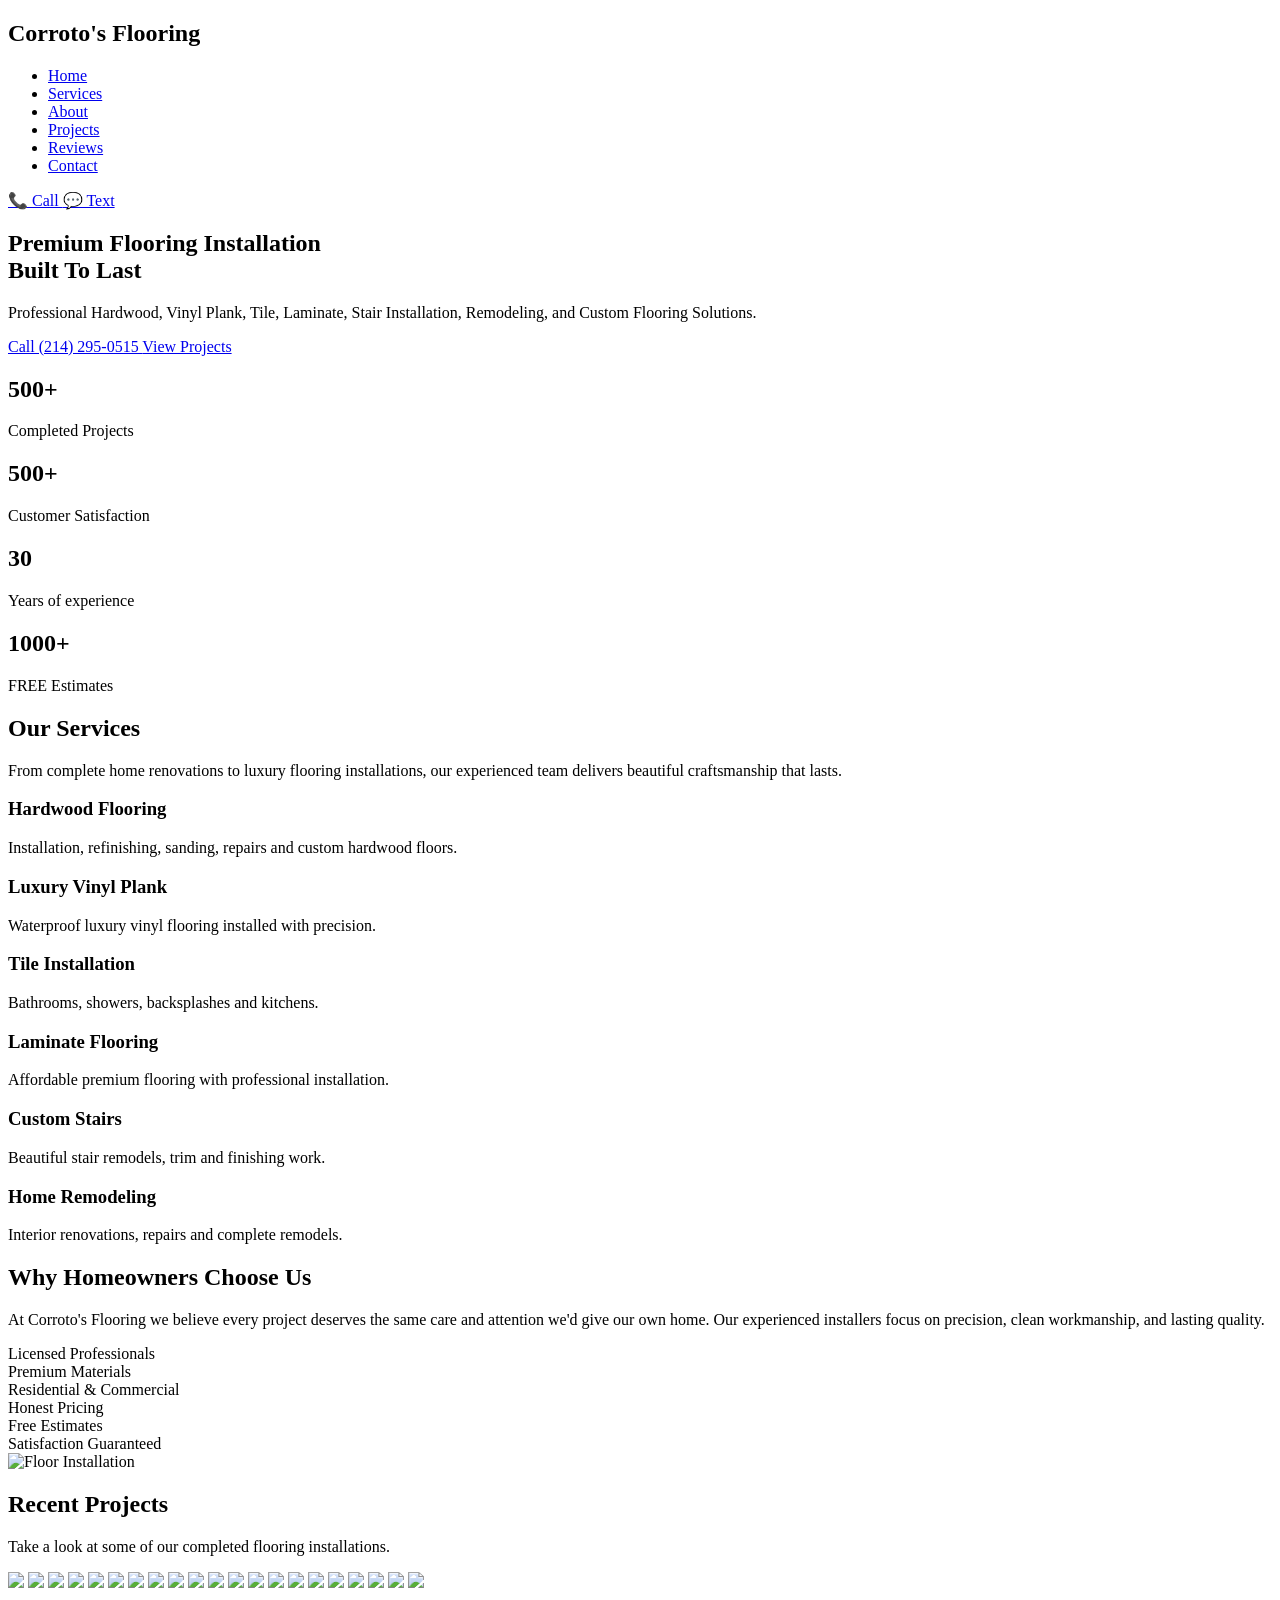
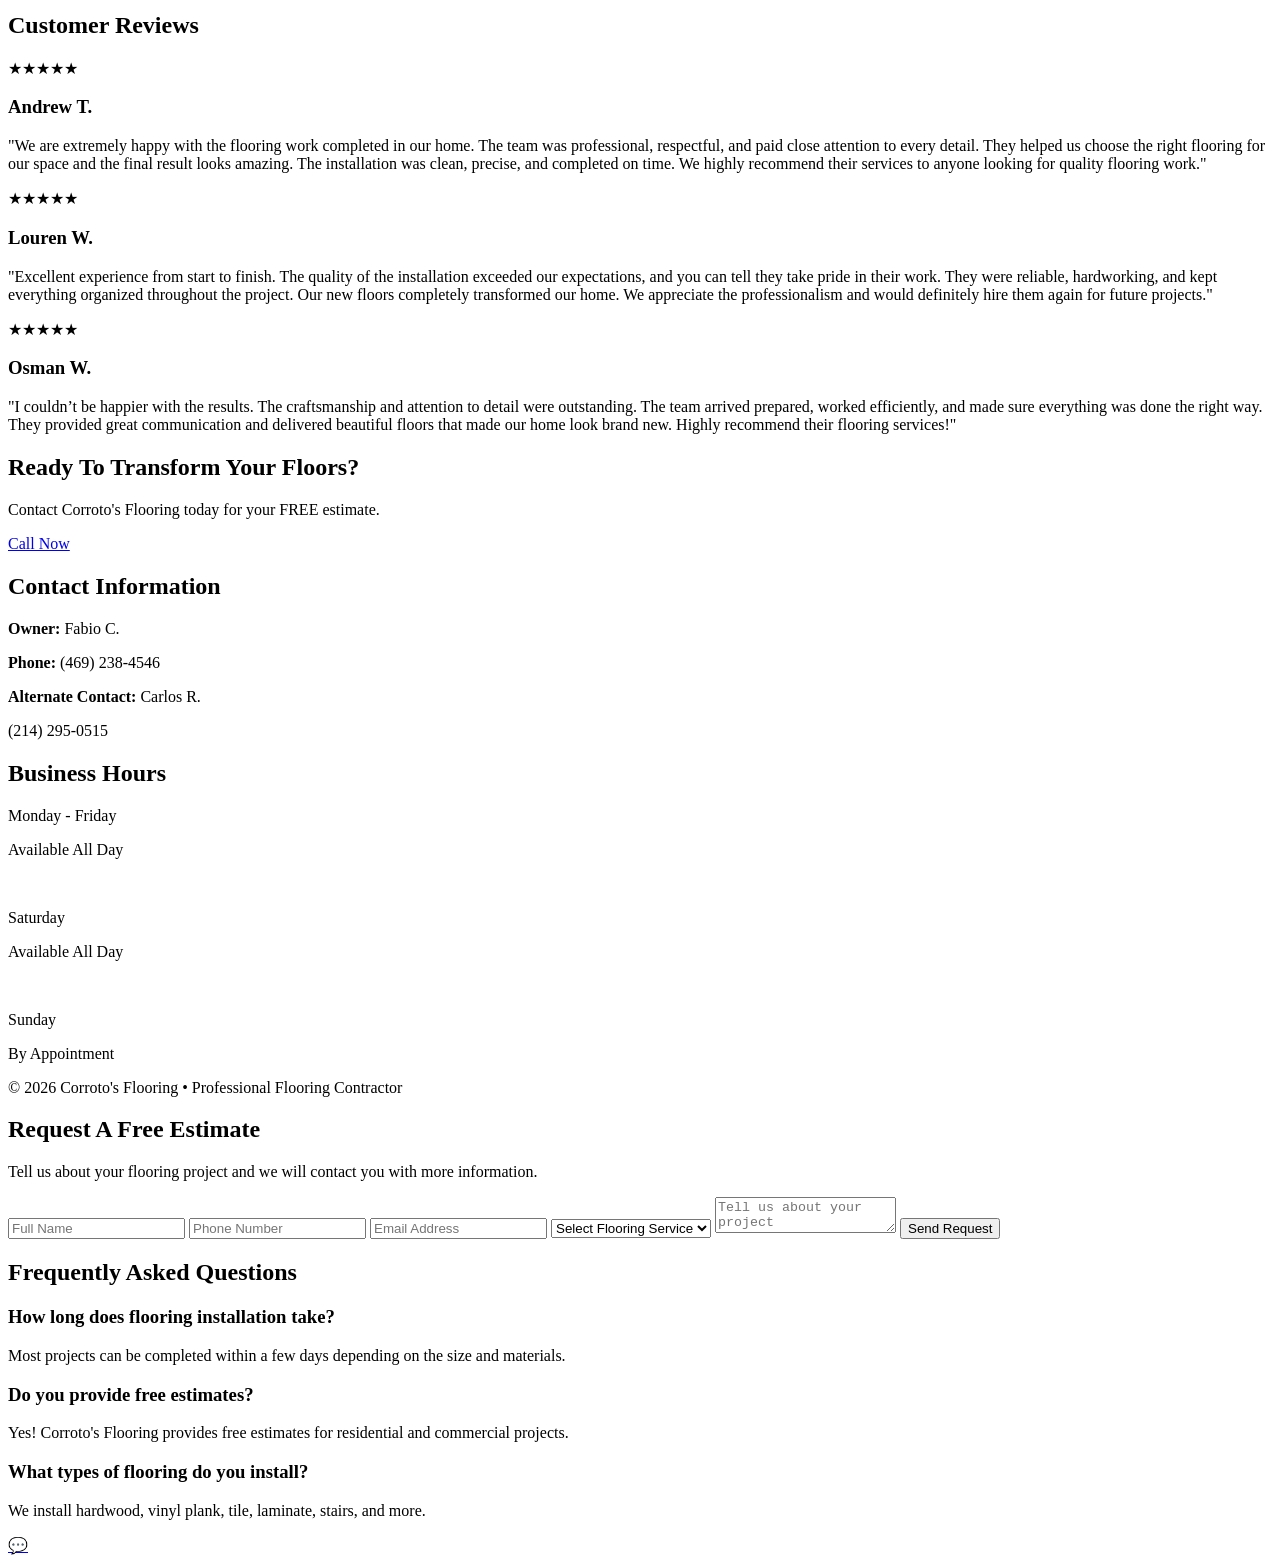
==== index.html @ 6f664d43 "Rename index (2).html to index.html" ====
<!DOCTYPE html>
<html lang="en">

<head>

<meta charset="UTF-8">
<meta name="viewport" content="width=device-width, initial-scale=1.0">

<title>Corroto's Flooring | Professional Flooring Contractor</title>

<meta name="description" content="Professional hardwood, vinyl, laminate, tile flooring installation. Residential & Commercial. Free Estimates.">

<link rel="preconnect" href="https://fonts.googleapis.com">
<link rel="preconnect" href="https://fonts.gstatic.com" crossorigin>

<link href="https://fonts.googleapis.com/css2?family=Poppins:wght@300;400;500;600;700&family=Playfair+Display:wght@600;700&display=swap" rel="stylesheet">

<link rel="stylesheet" href="style.css">

<script src="https://kit.fontawesome.com/6b54b53b0d.js" crossorigin="anonymous"></script>

</head>

<body>

<header>

<nav>

<div class="logo">
<h2>Corroto's Flooring</h2>
</div>

<ul>

<li><a href="#home">Home</a></li>

<li><a href="#services">Services</a></li>

<li><a href="#about">About</a></li>

<li><a href="#gallery">Projects</a></li>

<li><a href="#reviews">Reviews</a></li>

<li><a href="#contact">Contact</a></li>

</ul>

<div class="phone-options">

<a href="tel:+12142950515" class="nav-btn">
📞 Call 
</a>

<a href="sms:+14692384546" class="nav-btn">
💬 Text
</a>
</a>

</div>

</nav>

</header>

<section class="hero" id="home">

<div class="hero-overlay"></div>

<div class="hero-content">

<h1>

Premium Flooring Installation
<br>
Built To Last

</h1>

<p>

Professional Hardwood, Vinyl Plank, Tile,
Laminate, Stair Installation, Remodeling,
and Custom Flooring Solutions.

</p>

<div class="hero-buttons">

<a href="tel:+14692384546" class="button">

<i class="fa-solid fa-phone"></i>

Call (214) 295-0515
</a>

<a href="#gallery" class="button outline">

View Projects

</a>

</div>

</div>

</section>

<section class="stats">

<div>

<h2>500+</h2>

<p>Completed Projects</p>

</div>

<div>

<h2>500+</h2>

<p>Customer Satisfaction</p>

</div>

<div>
  
<h2>30</h2>

<p>Years of experience</p>

</div>

<div>

<h2>1000+</h2>

<p>FREE Estimates</p>

</div>

</section>

<section id="services">

<h2 class="title">

Our Services

</h2>

<p class="subtitle">

From complete home renovations to luxury flooring installations,
our experienced team delivers beautiful craftsmanship that lasts.

</p>

<div class="services">

<div class="card">

<i class="fa-solid fa-tree"></i>

<h3>Hardwood Flooring</h3>

<p>

Installation, refinishing, sanding,
repairs and custom hardwood floors.

</p>

</div>

<div class="card">

<i class="fa-solid fa-border-all"></i>

<h3>Luxury Vinyl Plank</h3>

<p>

Waterproof luxury vinyl flooring
installed with precision.

</p>

</div>

<div class="card">

<i class="fa-solid fa-table-cells-large"></i>

<h3>Tile Installation</h3>

<p>

Bathrooms, showers,
backsplashes and kitchens.

</p>

</div>

<div class="card">

<i class="fa-solid fa-house"></i>

<h3>Laminate Flooring</h3>

<p>

Affordable premium flooring
with professional installation.

</p>

</div>

<div class="card">

<i class="fa-solid fa-stairs"></i>

<h3>Custom Stairs</h3>

<p>

Beautiful stair remodels,
trim and finishing work.

</p>

</div>

<div class="card">

<i class="fa-solid fa-hammer"></i>

<h3>Home Remodeling</h3>

<p>

Interior renovations,
repairs and complete remodels.

</p>

</div>

</div>

</section>

<section id="about">

<div class="about-grid">

<div>

<h2 class="title">

Why Homeowners Choose Us

</h2>

<p>

At Corroto's Flooring we believe every project deserves
the same care and attention we'd give our own home.

Our experienced installers focus on precision,
clean workmanship,
and lasting quality.

</p>

<div class="features">

<div>

<i class="fa-solid fa-circle-check"></i>

Licensed Professionals

</div>

<div>

<i class="fa-solid fa-circle-check"></i>

Premium Materials

</div>

<div>

<i class="fa-solid fa-circle-check"></i>

Residential & Commercial

</div>

<div>

<i class="fa-solid fa-circle-check"></i>

Honest Pricing

</div>

<div>

<i class="fa-solid fa-circle-check"></i>

Free Estimates

</div>

<div>

<i class="fa-solid fa-circle-check"></i>

Satisfaction Guaranteed

</div>

</div>

</div>

<div class="about-image">

<img src="https://i.ibb.co/N6Cy1PF7/image.jpg" alt="Floor Installation">

</div>

</div>

</section>

<section id="gallery">

<h2 class="title">

Recent Projects

</h2>

<p class="subtitle">

Take a look at some of our completed flooring installations.

</p>

<div class="gallery">

<img src="https://i.ibb.co/WW5D8sbW/image.jpg">

<img src="https://i.ibb.co/C5DVwyGJ/image.jpg">

<img src="https://i.ibb.co/bM2jLgqq/image.jpg">

<img src="https://i.ibb.co/d0y7y1Lz/image.jpg">

<img src="https://i.ibb.co/whxt0j6W/image.jpg">

<img src="https://i.ibb.co/TBwwk15v/image.jpg">

<img src="https://i.ibb.co/SXjQKZxp/image.jpg">

<img src="https://i.ibb.co/Lhz56zPG/image.jpg">

<img src="https://i.ibb.co/j9f8jXvC/image.jpg">

<img src="https://i.ibb.co/zV53fdcP/image.jpg">

<img src="https://i.ibb.co/s9tkvRxm/image.jpg">

<img src="https://i.ibb.co/C3jX6jCG/image.jpg">

<img src="https://i.ibb.co/LDsBVf24/image.jpg">

<img src="https://i.ibb.co/Rk0jtwTz/image.jpg">

<img src="https://i.ibb.co/rf21qm6G/image.jpg">

<img src="https://i.ibb.co/gZpr4bZk/image.jpg">

<img src="https://i.ibb.co/NgX6dGxz/image.jpg">

<img src="https://i.ibb.co/8gKqf8YQ/image.jpg">

<img src="https://i.ibb.co/bRJD1Ytm/image.jpg">

<img src="https://i.ibb.co/N6Cy1PF7/image.jpg">

<img src="https://i.ibb.co/hF75SMGG/image.jpg">

</div>

</section>

<section id="reviews">

<h2 class="title">

Customer Reviews

</h2>

<div class="reviews">

<div class="review">

★★★★★

<h3>Andrew T.</h3>

<p>

"We are extremely happy with the flooring work completed in our home. The team was professional, respectful, and paid close attention to every detail. They helped us choose the right flooring for our space and the final result looks amazing. The installation was clean, precise, and completed on time. We highly recommend their services to anyone looking for quality flooring work."

</p>

</div>

<div class="review">

★★★★★

<h3>Louren W.</h3>

<p>

"Excellent experience from start to finish. The quality of the installation exceeded our expectations, and you can tell they take pride in their work. They were reliable, hardworking, and kept everything organized throughout the project. Our new floors completely transformed our home. We appreciate the professionalism and would definitely hire them again for future projects."

</p>

</div>

<div class="review">

★★★★★

<h3>Osman W.</h3>

<p>

"I couldn’t be happier with the results. The craftsmanship and attention to detail were outstanding. The team arrived prepared, worked efficiently, and made sure everything was done the right way. They provided great communication and delivered beautiful floors that made our home look brand new. Highly recommend their flooring services!"


</p>

</div>

</div>

</section>

<section class="cta">

<h2>

Ready To Transform Your Floors?

</h2>

<p>

Contact Corroto's Flooring today for your FREE estimate.

</p>

<a href="tel:+14692384546" class="button">

Call Now

</a>

</section>

<section id="contact">

<div class="contact">

<div>

<h2>

Contact Information

</h2>

<p>

<strong>Owner:</strong> Fabio C.

</p>

<p>

<strong>Phone:</strong>

(469) 238-4546

</p>

<p>

<strong>Alternate Contact:</strong>

Carlos R.

</p>

<p>

(214) 295-0515

</p>

</div>

<div>

<h2>

Business Hours

</h2>

<p>Monday - Friday</p>

<p>Available All Day</p>

<br>

<p>Saturday</p>

<p>Available All Day</p>

<br>

<p>Sunday</p>

<p>By Appointment</p>

</div>

</div>

</section>

<footer>

© 2026 Corroto's Flooring • Professional Flooring Contractor

</footer>

<script src="script.js"></script>

</body>

</html>
<section id="estimate" class="estimate">

<h2 class="title">
Request A Free Estimate
</h2>

<p class="subtitle">
Tell us about your flooring project and we will contact you with more information.
</p>

<form class="estimate-form">

<input type="text" placeholder="Full Name" required>

<input type="tel" placeholder="Phone Number" required>

<input type="email" placeholder="Email Address">

<select>
<option>Select Flooring Service</option>
<option>Hardwood Flooring</option>
<option>Luxury Vinyl Plank</option>
<option>Tile Installation</option>
<option>Laminate Flooring</option>
<option>Stair Installation</option>
<option>Remodeling</option>
</select>

<textarea placeholder="Tell us about your project"></textarea>

<button type="submit">
Send Request
</button>

</form>

</section>
<section class="faq">

<h2 class="title">
Frequently Asked Questions
</h2>


<div class="faq-box">

<h3>
How long does flooring installation take?
</h3>

<p>
Most projects can be completed within a few days depending on the size and materials.
</p>

</div>


<div class="faq-box">

<h3>
Do you provide free estimates?
</h3>

<p>
Yes! Corroto's Flooring provides free estimates for residential and commercial projects.
</p>

</div>


<div class="faq-box">

<h3>
What types of flooring do you install?
</h3>

<p>
We install hardwood, vinyl plank, tile, laminate, stairs, and more.
</p>

</div>

</section>

<a href="sms:+14692384546" class="text-floating">
💬
</a>
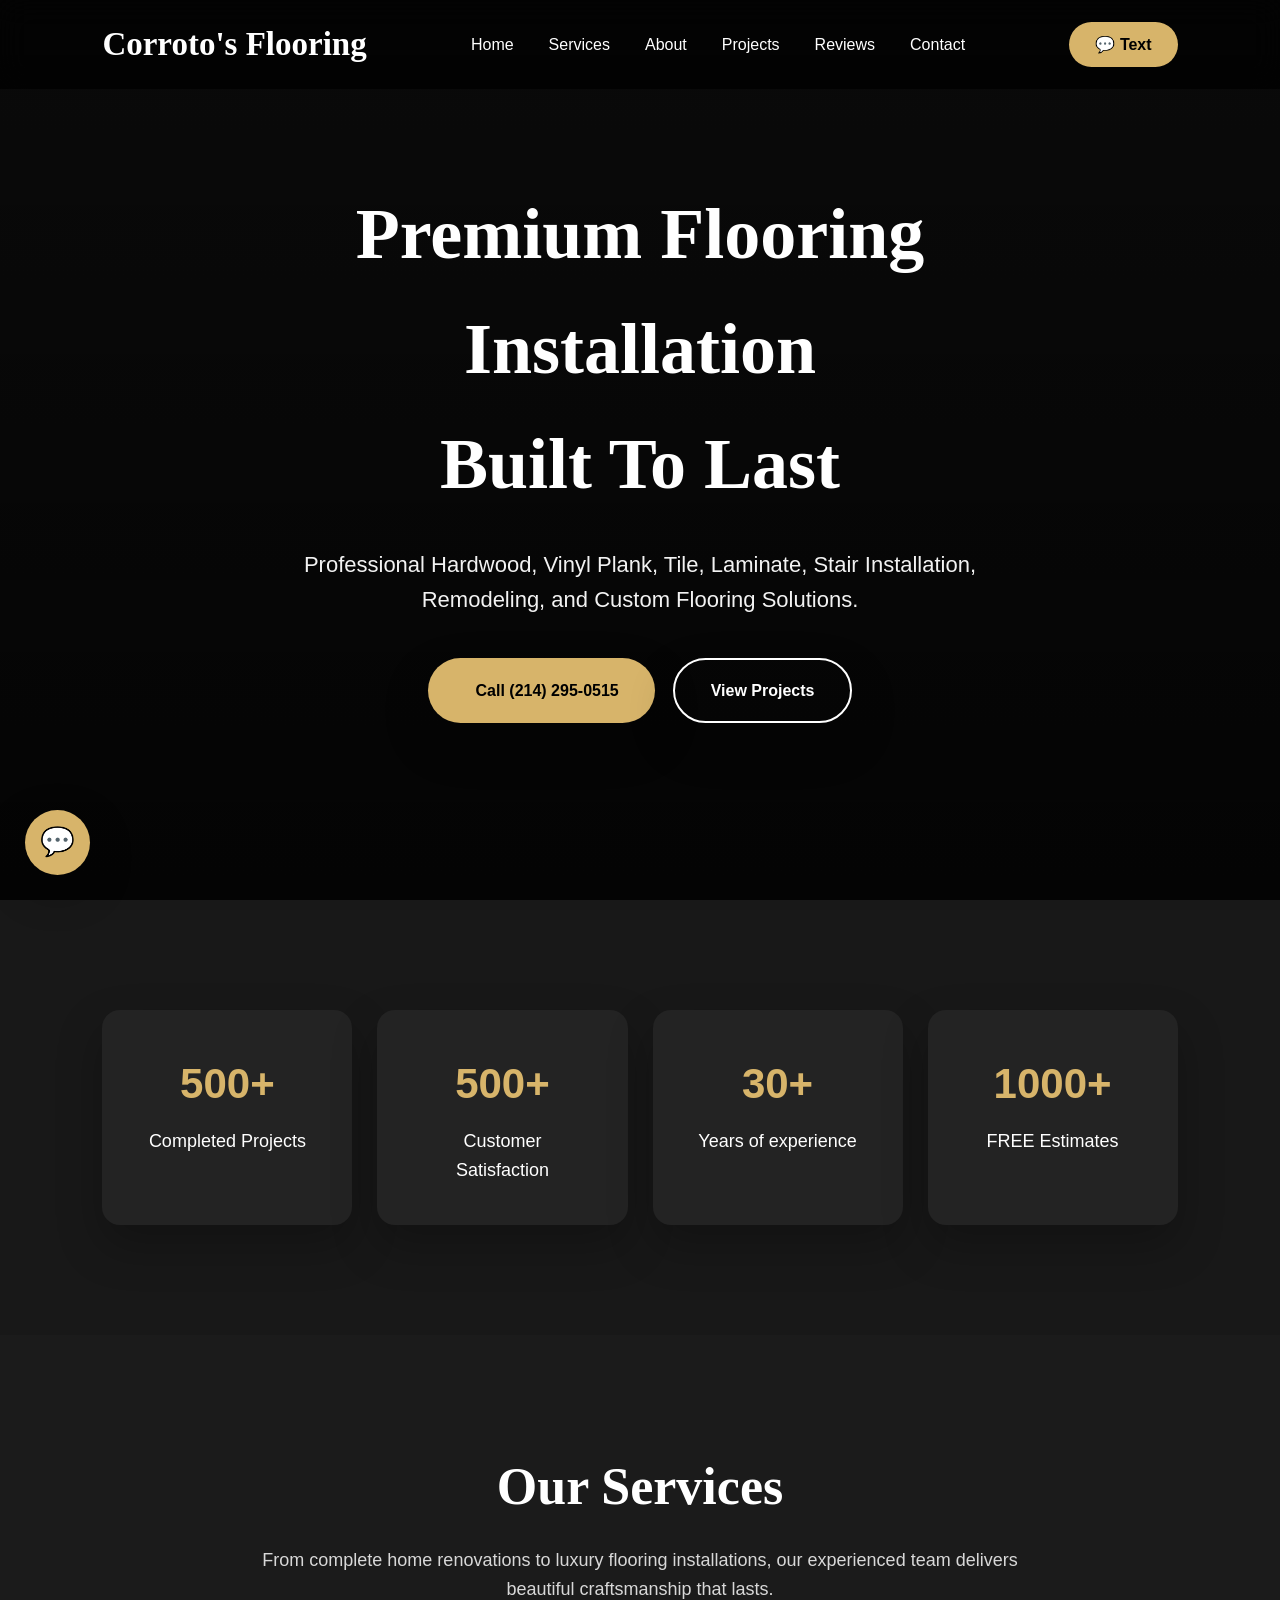
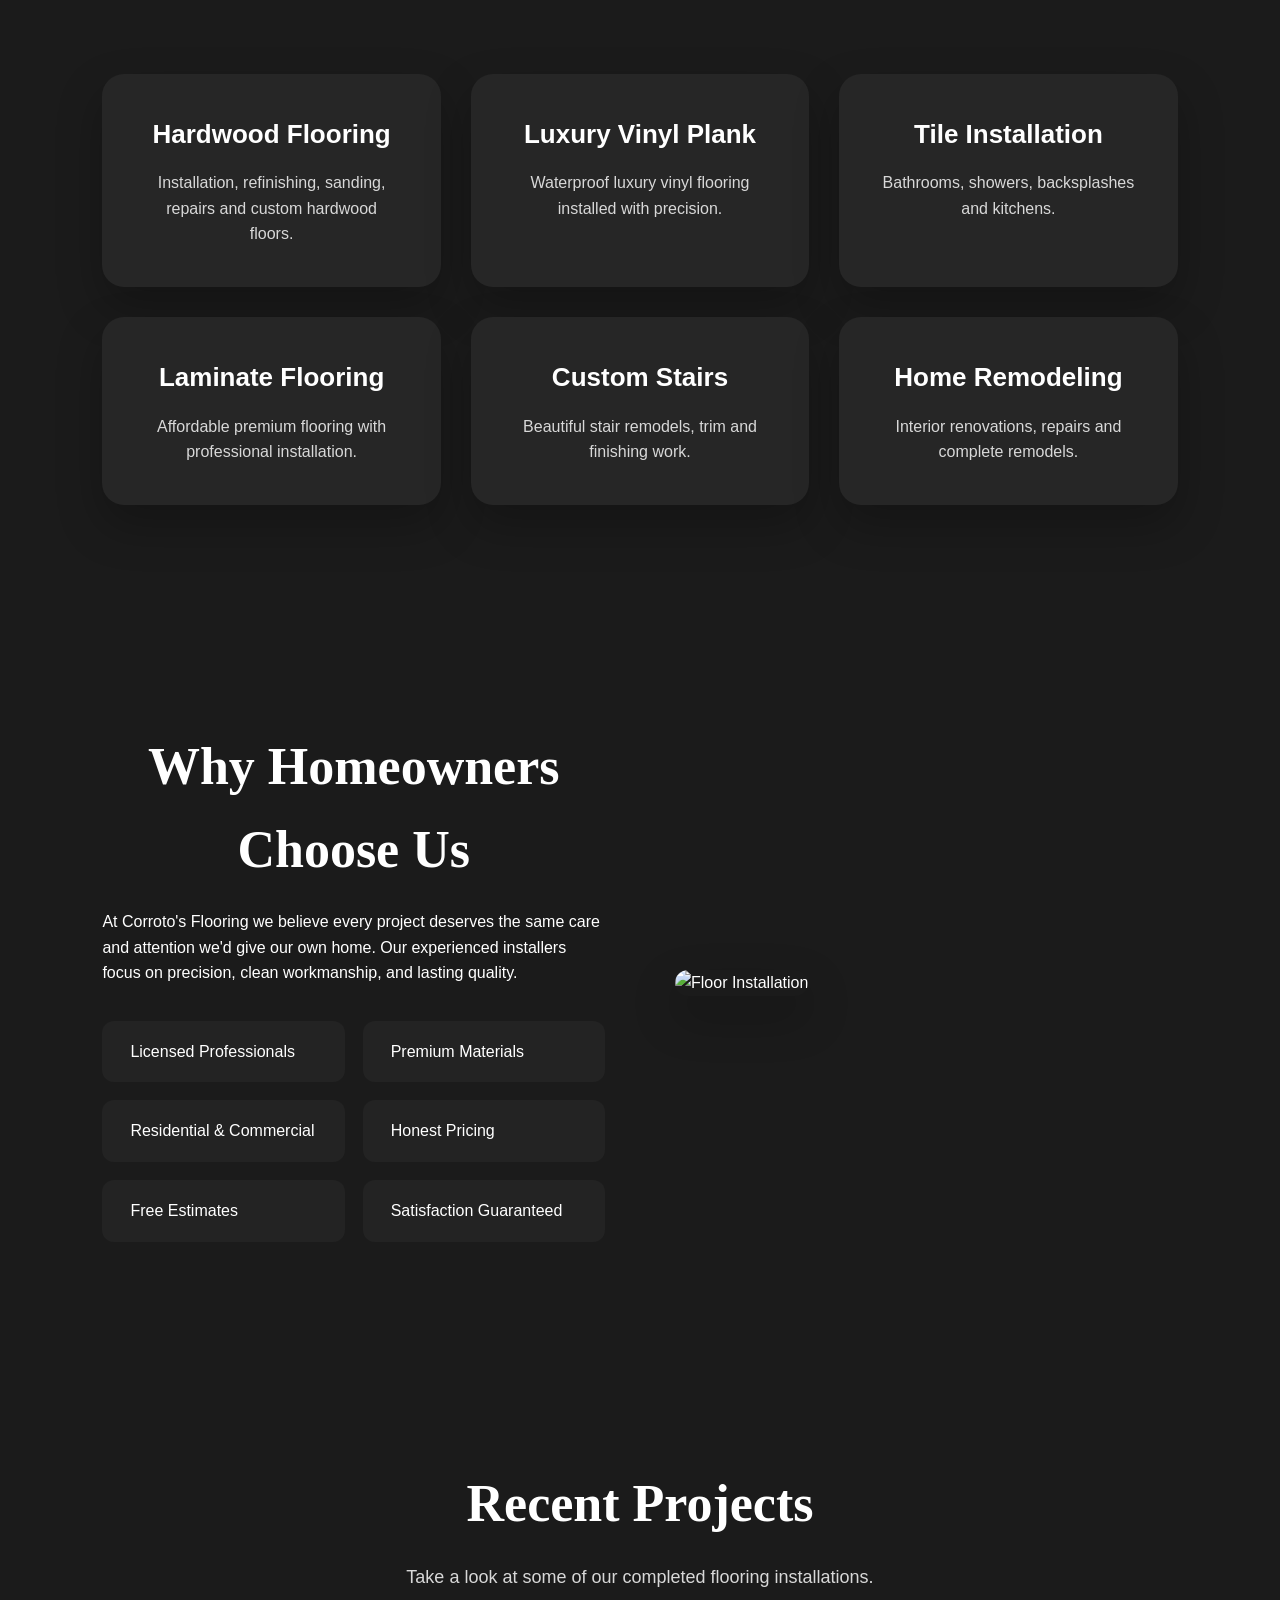
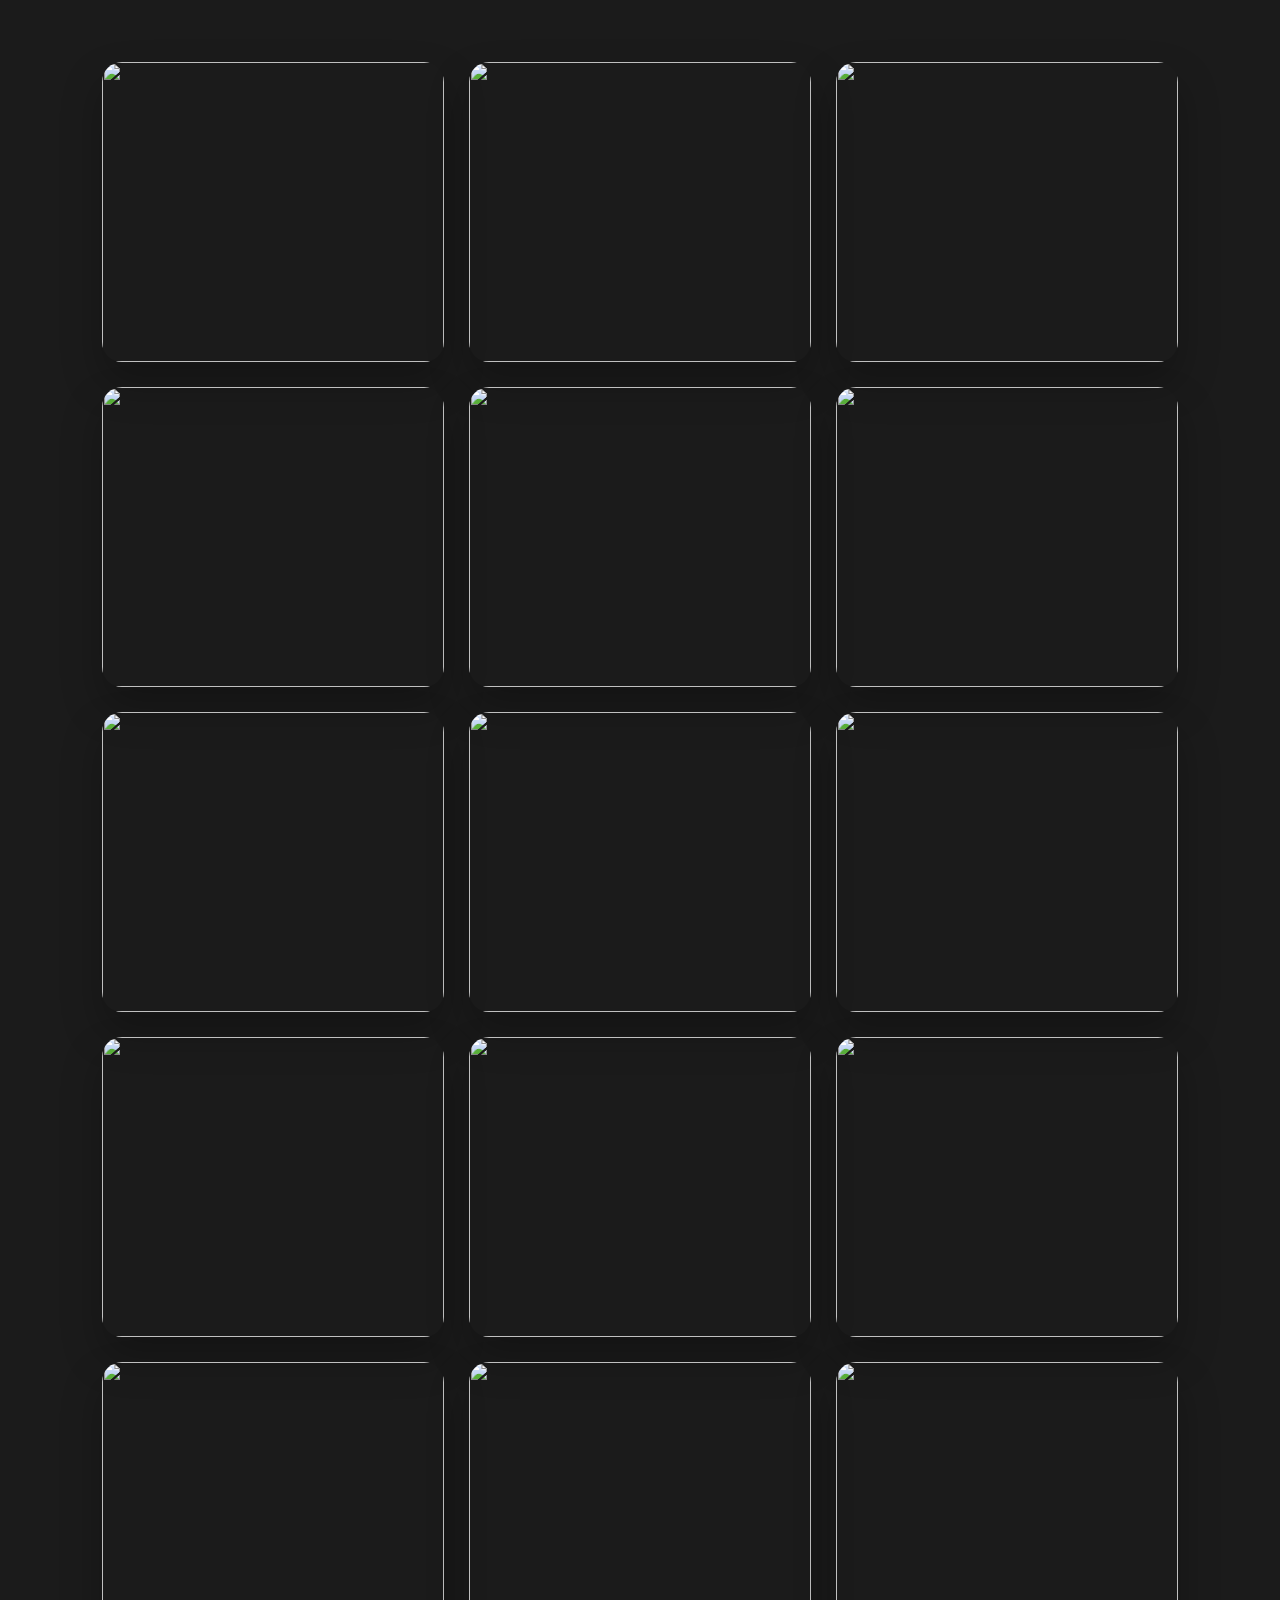
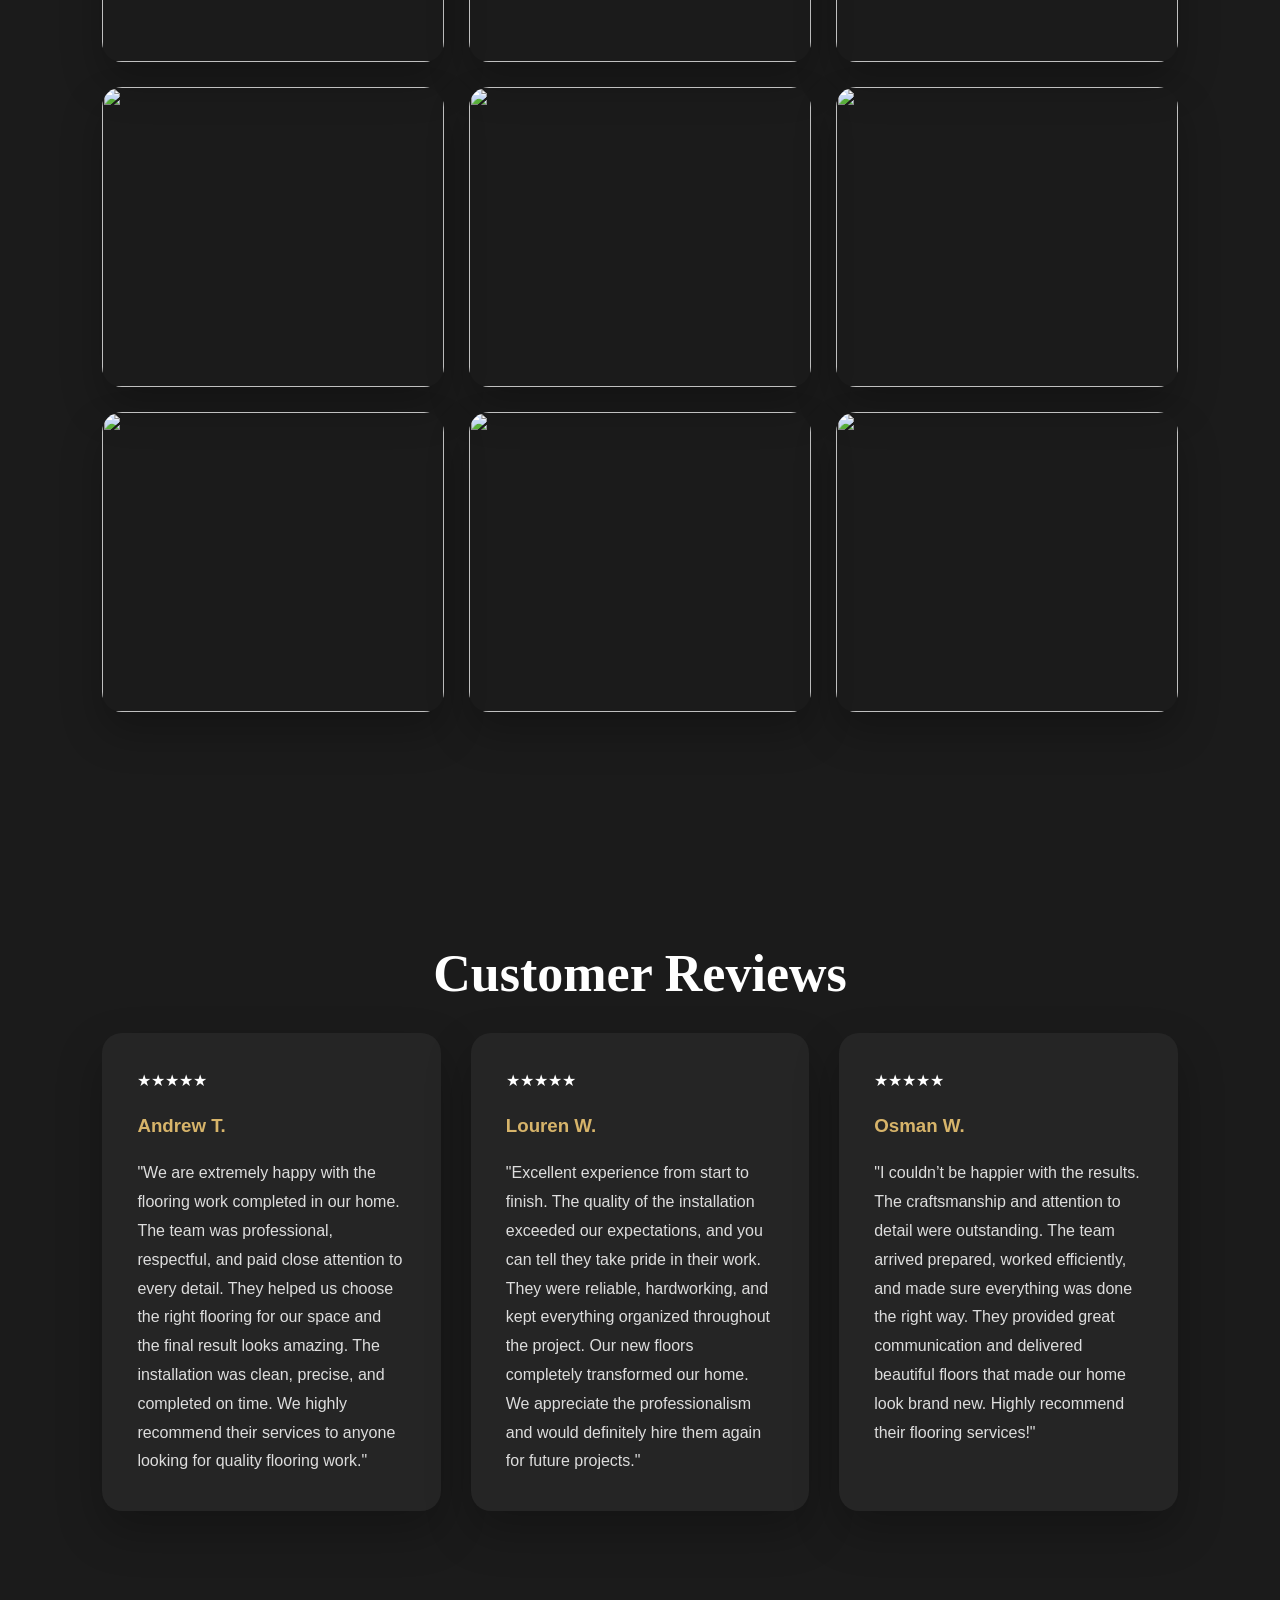
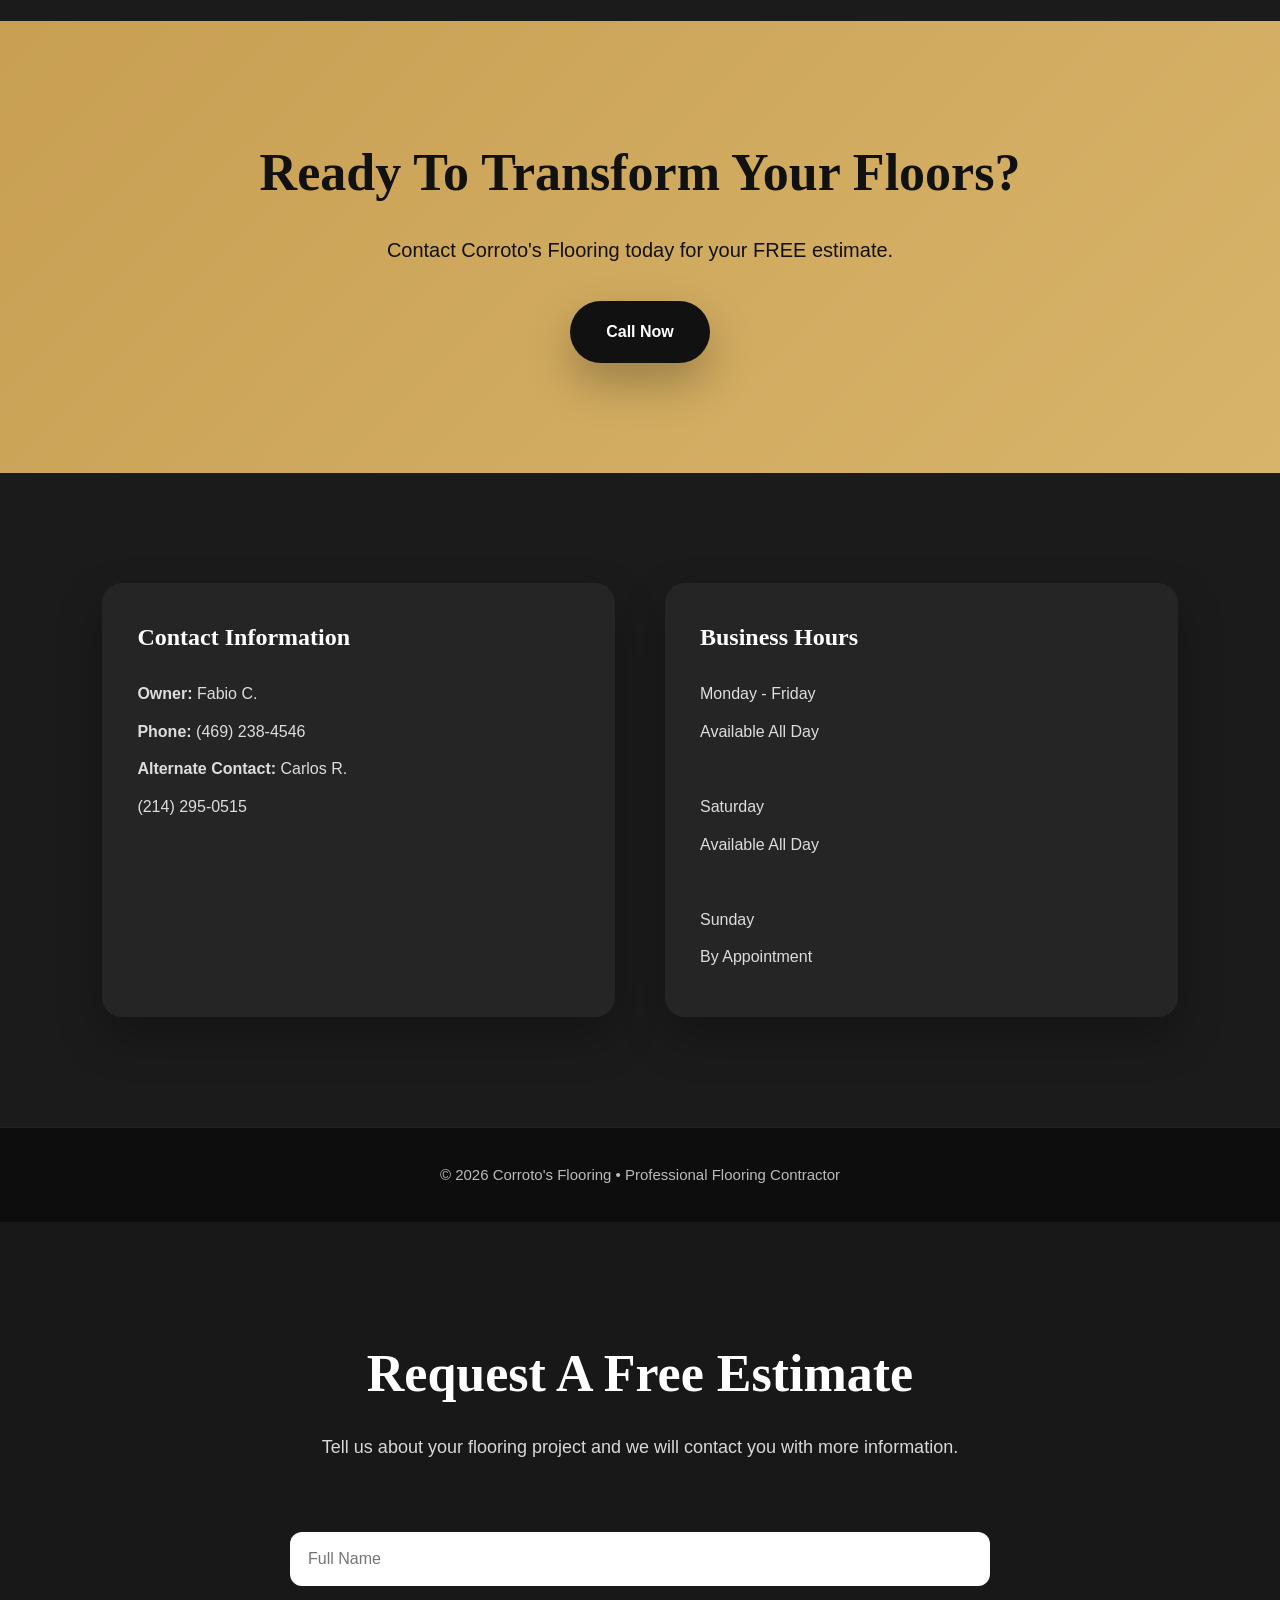
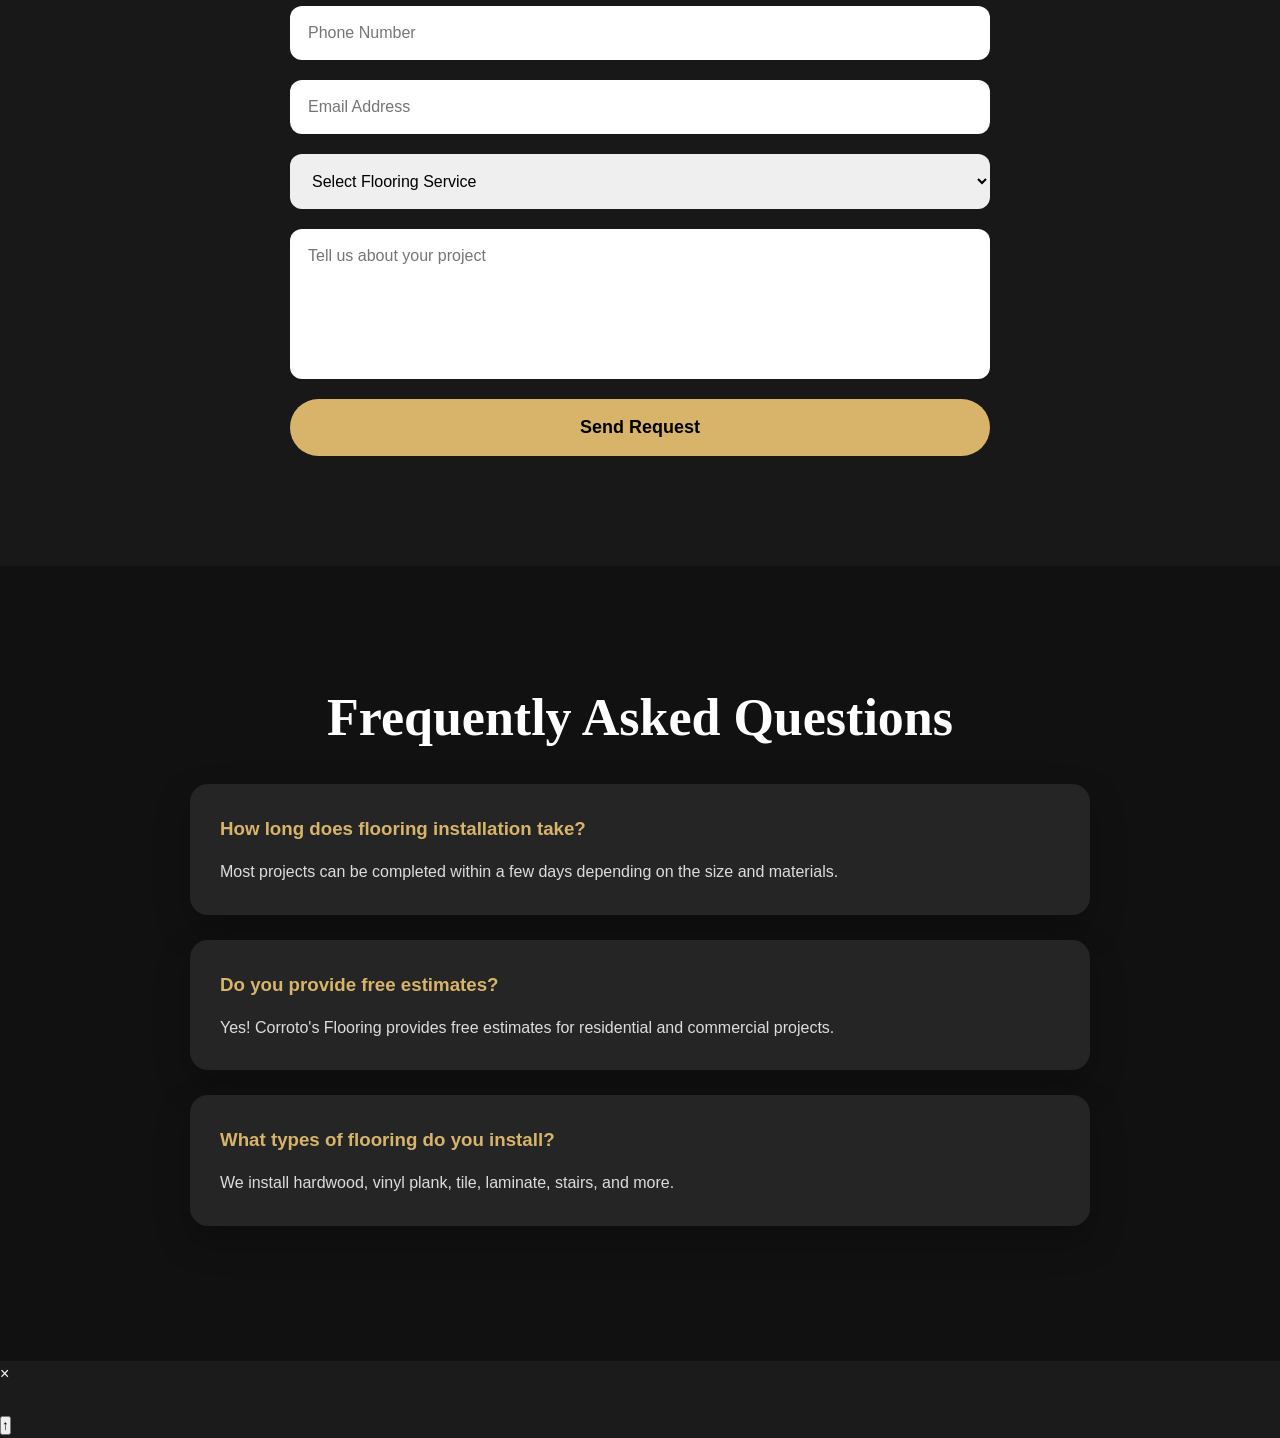
==== commit 031468c1: "index.html" ====
--- a/index.html
+++ b/index.html
@@ -48,10 +48,6 @@
 </ul>
 
 <div class="phone-options">
-
-<a href="tel:+12142950515" class="nav-btn">
-📞 Call 
-</a>
 
 <a href="sms:+14692384546" class="nav-btn">
 💬 Text
--- a/style.css
+++ b/style.css
@@ -0,0 +1,863 @@
+/* ===========================
+   CORROTO'S FLOORING
+   Professional Website CSS
+=========================== */
+
+*{
+    margin:0;
+    padding:0;
+    box-sizing:border-box;
+    scroll-behavior:smooth;
+}
+
+:root{
+    --gold:#d7b46a;
+    --dark:#111111;
+    --dark2:#1b1b1b;
+    --card:#262626;
+    --white:#ffffff;
+    --gray:#d8d8d8;
+    --shadow:0 20px 45px rgba(0,0,0,.25);
+}
+
+body{
+    font-family:"Poppins",sans-serif;
+    background:var(--dark2);
+    color:var(--white);
+    overflow-x:hidden;
+    line-height:1.6;
+}
+
+/* ===========================
+NAVBAR
+=========================== */
+
+nav{
+    position:fixed;
+    top:0;
+    left:0;
+    width:100%;
+    padding:18px 8%;
+    display:flex;
+    justify-content:space-between;
+    align-items:center;
+    background:rgba(0,0,0,.70);
+    backdrop-filter:blur(14px);
+    z-index:1000;
+    transition:.35s;
+}
+
+.logo h2{
+    font-family:"Playfair Display",serif;
+    color:white;
+    font-size:33px;
+}
+
+nav ul{
+    display:flex;
+    gap:35px;
+    list-style:none;
+}
+
+nav ul a{
+    text-decoration:none;
+    color:white;
+    font-weight:500;
+    transition:.3s;
+}
+
+nav ul a:hover{
+    color:var(--gold);
+}
+
+.nav-btn{
+    background:var(--gold);
+    color:black;
+    padding:14px 26px;
+    border-radius:40px;
+    text-decoration:none;
+    font-weight:600;
+    transition:.35s;
+}
+
+.nav-btn:hover{
+    transform:translateY(-3px);
+    box-shadow:0 12px 30px rgba(215,180,106,.4);
+}
+
+/* ===========================
+HERO
+=========================== */
+
+.hero{
+    position:relative;
+    height:100vh;
+
+    background:
+    linear-gradient(rgba(0,0,0,.60),rgba(0,0,0,.60)),
+    url("https://i.ibb.co/C5DVwyGJ/image.jpg");
+
+    background-size:cover;
+    background-position:center;
+
+    display:flex;
+    justify-content:center;
+    align-items:center;
+    text-align:center;
+}
+
+.hero-overlay{
+    position:absolute;
+    inset:0;
+    background:linear-gradient(to bottom,rgba(0,0,0,.1),rgba(0,0,0,.65));
+}
+
+.hero-content{
+    position:relative;
+    z-index:2;
+    max-width:900px;
+    padding:25px;
+}
+
+.hero h1{
+
+    font-family:"Playfair Display",serif;
+
+    font-size:72px;
+
+    margin-bottom:25px;
+
+}
+
+.hero p{
+
+    font-size:22px;
+
+    color:#f2f2f2;
+
+    max-width:760px;
+
+    margin:auto;
+
+}
+
+.hero-buttons{
+
+    margin-top:40px;
+
+    display:flex;
+
+    justify-content:center;
+
+    gap:18px;
+
+    flex-wrap:wrap;
+
+}
+
+/* ===========================
+BUTTONS
+=========================== */
+
+.button{
+
+display:inline-flex;
+
+align-items:center;
+
+gap:12px;
+
+padding:18px 36px;
+
+background:var(--gold);
+
+color:black;
+
+font-weight:600;
+
+border-radius:50px;
+
+text-decoration:none;
+
+transition:.35s;
+
+box-shadow:var(--shadow);
+
+}
+
+.button:hover{
+
+transform:translateY(-6px);
+
+}
+
+.button.outline{
+
+background:transparent;
+
+border:2px solid white;
+
+color:white;
+
+}
+
+.button.outline:hover{
+
+background:white;
+
+color:black;
+
+}
+
+/* ===========================
+GENERAL
+=========================== */
+
+section{
+
+padding:110px 8%;
+
+}
+
+.title{
+
+font-family:"Playfair Display",serif;
+
+font-size:52px;
+
+text-align:center;
+
+margin-bottom:18px;
+
+}
+
+.subtitle{
+
+max-width:800px;
+
+margin:auto;
+
+text-align:center;
+
+color:var(--gray);
+
+margin-bottom:70px;
+
+font-size:18px;
+
+}
+
+/* ===========================
+STATISTICS
+=========================== */
+
+.stats{
+
+display:grid;
+
+grid-template-columns:repeat(4,1fr);
+
+gap:25px;
+
+background:#181818;
+
+}
+
+.stats div{
+
+background:#232323;
+
+padding:40px;
+
+text-align:center;
+
+border-radius:18px;
+
+box-shadow:var(--shadow);
+
+transition:.3s;
+
+}
+
+.stats div:hover{
+
+transform:translateY(-8px);
+
+}
+
+.stats h2{
+
+font-size:42px;
+
+color:var(--gold);
+
+margin-bottom:10px;
+
+}
+
+.stats p{
+
+font-size:18px;
+
+}
+
+/* ===========================
+SERVICES
+=========================== */
+
+.services{
+
+display:grid;
+
+grid-template-columns:repeat(auto-fit,minmax(280px,1fr));
+
+gap:30px;
+
+}
+
+.card{
+
+background:var(--card);
+
+padding:40px;
+
+border-radius:22px;
+
+text-align:center;
+
+transition:.4s;
+
+box-shadow:var(--shadow);
+
+}
+
+.card:hover{
+
+transform:translateY(-10px);
+
+}
+
+.card i{
+
+font-size:48px;
+
+margin-bottom:25px;
+
+color:var(--gold);
+
+}
+
+.card h3{
+
+font-size:26px;
+
+margin-bottom:15px;
+
+}
+
+.card p{
+
+color:var(--gray);
+
+}
+
+/* ===========================
+ABOUT
+=========================== */
+
+.about-grid{
+
+display:grid;
+
+grid-template-columns:1fr 1fr;
+
+gap:70px;
+
+align-items:center;
+
+}
+
+.about-image img{
+
+width:100%;
+
+border-radius:22px;
+
+box-shadow:var(--shadow);
+
+transition:.45s;
+
+}
+
+.about-image img:hover{
+
+transform:scale(1.03);
+
+}
+
+.features{
+
+display:grid;
+
+grid-template-columns:repeat(2,1fr);
+
+gap:18px;
+
+margin-top:35px;
+
+}
+
+.features div{
+
+background:#232323;
+
+padding:18px;
+
+border-radius:12px;
+
+font-weight:500;
+
+}
+
+.features i{
+
+color:var(--gold);
+
+margin-right:10px;
+
+}
+/* ===========================
+   GALLERY
+=========================== */
+
+.gallery{
+    display:grid;
+    grid-template-columns:repeat(auto-fit,minmax(320px,1fr));
+    gap:25px;
+}
+
+.gallery img{
+    width:100%;
+    height:300px;
+    object-fit:cover;
+    border-radius:20px;
+    cursor:pointer;
+    transition:.45s;
+    box-shadow:0 20px 40px rgba(0,0,0,.25);
+}
+
+.gallery img:hover{
+    transform:translateY(-10px) scale(1.03);
+    box-shadow:0 25px 60px rgba(0,0,0,.45);
+}
+
+/* ===========================
+REVIEWS
+=========================== */
+
+.reviews{
+    display:grid;
+    grid-template-columns:repeat(auto-fit,minmax(320px,1fr));
+    gap:30px;
+}
+
+.review{
+    background:#252525;
+    padding:35px;
+    border-radius:20px;
+    box-shadow:var(--shadow);
+    transition:.35s;
+}
+
+.review:hover{
+    transform:translateY(-8px);
+}
+
+.review h3{
+    margin:18px 0;
+    color:var(--gold);
+}
+
+.review p{
+    color:#ddd;
+    line-height:1.8;
+}
+
+/* ===========================
+CALL TO ACTION
+=========================== */
+
+.cta{
+    text-align:center;
+    background:linear-gradient(135deg,#c89f53,#d7b46a);
+    color:#111;
+}
+
+.cta h2{
+    font-family:"Playfair Display",serif;
+    font-size:52px;
+    margin-bottom:20px;
+}
+
+.cta p{
+    font-size:20px;
+    margin-bottom:35px;
+}
+
+.cta .button{
+    background:#111;
+    color:white;
+}
+
+.cta .button:hover{
+    background:white;
+    color:black;
+}
+
+/* ===========================
+CONTACT
+=========================== */
+
+.contact{
+    display:grid;
+    grid-template-columns:repeat(auto-fit,minmax(320px,1fr));
+    gap:50px;
+}
+
+.contact div{
+    background:#252525;
+    padding:35px;
+    border-radius:20px;
+    box-shadow:var(--shadow);
+}
+
+.contact h2{
+    font-family:"Playfair Display",serif;
+    margin-bottom:25px;
+}
+
+.contact p{
+    margin:12px 0;
+    color:#ddd;
+}
+
+/* ===========================
+FOOTER
+=========================== */
+
+footer{
+    background:#0d0d0d;
+    text-align:center;
+    padding:35px;
+    color:#bbb;
+    font-size:15px;
+    border-top:1px solid rgba(255,255,255,.08);
+}
+
+/* ===========================
+FLOATING CALL BUTTON
+=========================== */
+
+.call-floating{
+    position:fixed;
+    bottom:25px;
+    right:25px;
+    width:65px;
+    height:65px;
+    background:#25D366;
+    color:white;
+    border-radius:50%;
+    display:flex;
+    justify-content:center;
+    align-items:center;
+    text-decoration:none;
+    font-size:28px;
+    box-shadow:0 15px 40px rgba(0,0,0,.35);
+    transition:.3s;
+    z-index:999;
+}
+
+.call-floating:hover{
+    transform:scale(1.1);
+}
+
+/* ===========================
+SCROLLBAR
+=========================== */
+
+::-webkit-scrollbar{
+    width:10px;
+}
+
+::-webkit-scrollbar-track{
+    background:#111;
+}
+
+::-webkit-scrollbar-thumb{
+    background:var(--gold);
+    border-radius:20px;
+}
+
+/* ===========================
+ANIMATIONS
+=========================== */
+
+.card,
+.review,
+.gallery img,
+.stats div,
+.about-image img,
+.contact div{
+    animation:fadeUp .9s ease;
+}
+
+@keyframes fadeUp{
+
+    from{
+        opacity:0;
+        transform:translateY(40px);
+    }
+
+    to{
+        opacity:1;
+        transform:translateY(0);
+    }
+
+}
+
+.hero-content{
+    animation:heroFade 1.2s ease;
+}
+
+@keyframes heroFade{
+
+    from{
+        opacity:0;
+        transform:translateY(60px);
+    }
+
+    to{
+        opacity:1;
+        transform:translateY(0);
+    }
+
+}
+
+/* ===========================
+MOBILE
+=========================== */
+
+@media(max-width:1100px){
+
+    nav{
+        padding:18px 5%;
+    }
+
+    .hero h1{
+        font-size:58px;
+    }
+
+}
+
+@media(max-width:900px){
+
+    nav ul{
+        display:none;
+    }
+
+    .hero h1{
+        font-size:46px;
+    }
+
+    .hero p{
+        font-size:18px;
+    }
+
+    .stats{
+        grid-template-columns:repeat(2,1fr);
+    }
+
+    .about-grid{
+        grid-template-columns:1fr;
+    }
+
+    .features{
+        grid-template-columns:1fr;
+    }
+
+}
+
+@media(max-width:600px){
+
+    section{
+        padding:80px 7%;
+    }
+
+    .hero{
+        padding:20px;
+    }
+
+    .hero h1{
+        font-size:38px;
+    }
+
+    .hero-buttons{
+        flex-direction:column;
+    }
+
+    .button{
+        width:100%;
+        justify-content:center;
+    }
+
+    .stats{
+        grid-template-columns:1fr;
+    }
+
+    .title{
+        font-size:38px;
+    }
+
+    .gallery{
+        grid-template-columns:1fr;
+    }
+
+}
+/* ===========================
+ESTIMATE FORM
+=========================== */
+
+.estimate{
+background:#181818;
+text-align:center;
+}
+
+
+.estimate-form{
+
+max-width:700px;
+margin:auto;
+display:grid;
+gap:20px;
+
+}
+
+
+.estimate-form input,
+.estimate-form select,
+.estimate-form textarea{
+
+width:100%;
+padding:18px;
+border:none;
+outline:none;
+border-radius:12px;
+font-family:Poppins,sans-serif;
+font-size:16px;
+
+}
+
+
+.estimate-form textarea{
+
+height:150px;
+resize:none;
+
+}
+
+
+.estimate-form button{
+
+padding:18px;
+background:#d7b46a;
+border:none;
+border-radius:50px;
+font-size:18px;
+font-weight:600;
+cursor:pointer;
+transition:.3s;
+
+}
+
+
+.estimate-form button:hover{
+
+transform:translateY(-5px);
+background:white;
+
+}
+
+
+/* ===========================
+FAQ
+=========================== */
+
+
+.faq{
+
+background:#111;
+
+}
+
+
+.faq-box{
+
+max-width:900px;
+margin:25px auto;
+background:#252525;
+padding:30px;
+border-radius:18px;
+box-shadow:0 15px 35px rgba(0,0,0,.25);
+
+}
+
+
+.faq-box h3{
+
+color:#d7b46a;
+margin-bottom:15px;
+
+}
+
+
+.faq-box p{
+
+color:#ddd;
+
+}
+.text-floating{
+
+position:fixed;
+bottom:25px;
+left:25px;
+
+width:65px;
+height:65px;
+
+background:#d7b46a;
+color:black;
+
+border-radius:50%;
+
+display:flex;
+align-items:center;
+justify-content:center;
+
+font-size:28px;
+
+text-decoration:none;
+
+z-index:999;
+
+box-shadow:0 15px 40px rgba(0,0,0,.35);
+
+transition:.3s;
+
+}
+
+
+.text-floating:hover{
+
+transform:scale(1.1);
+
+}
